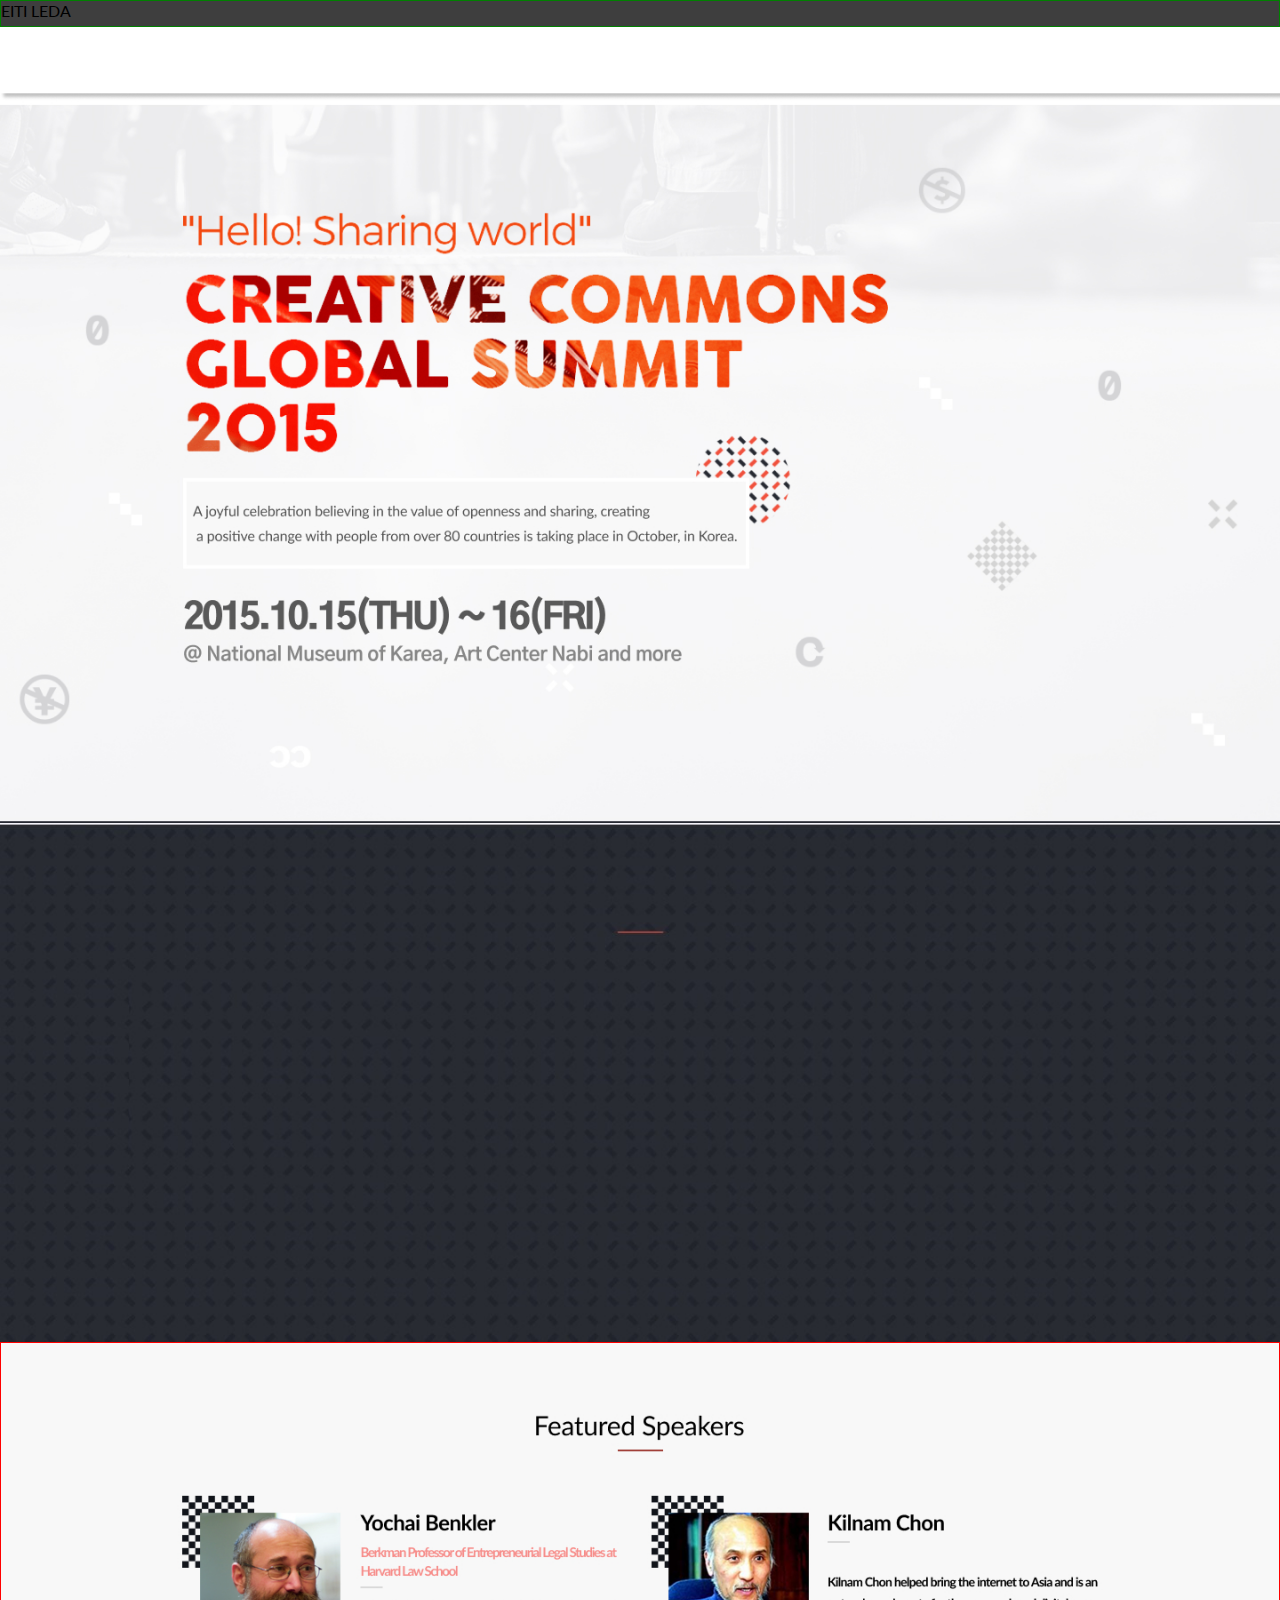
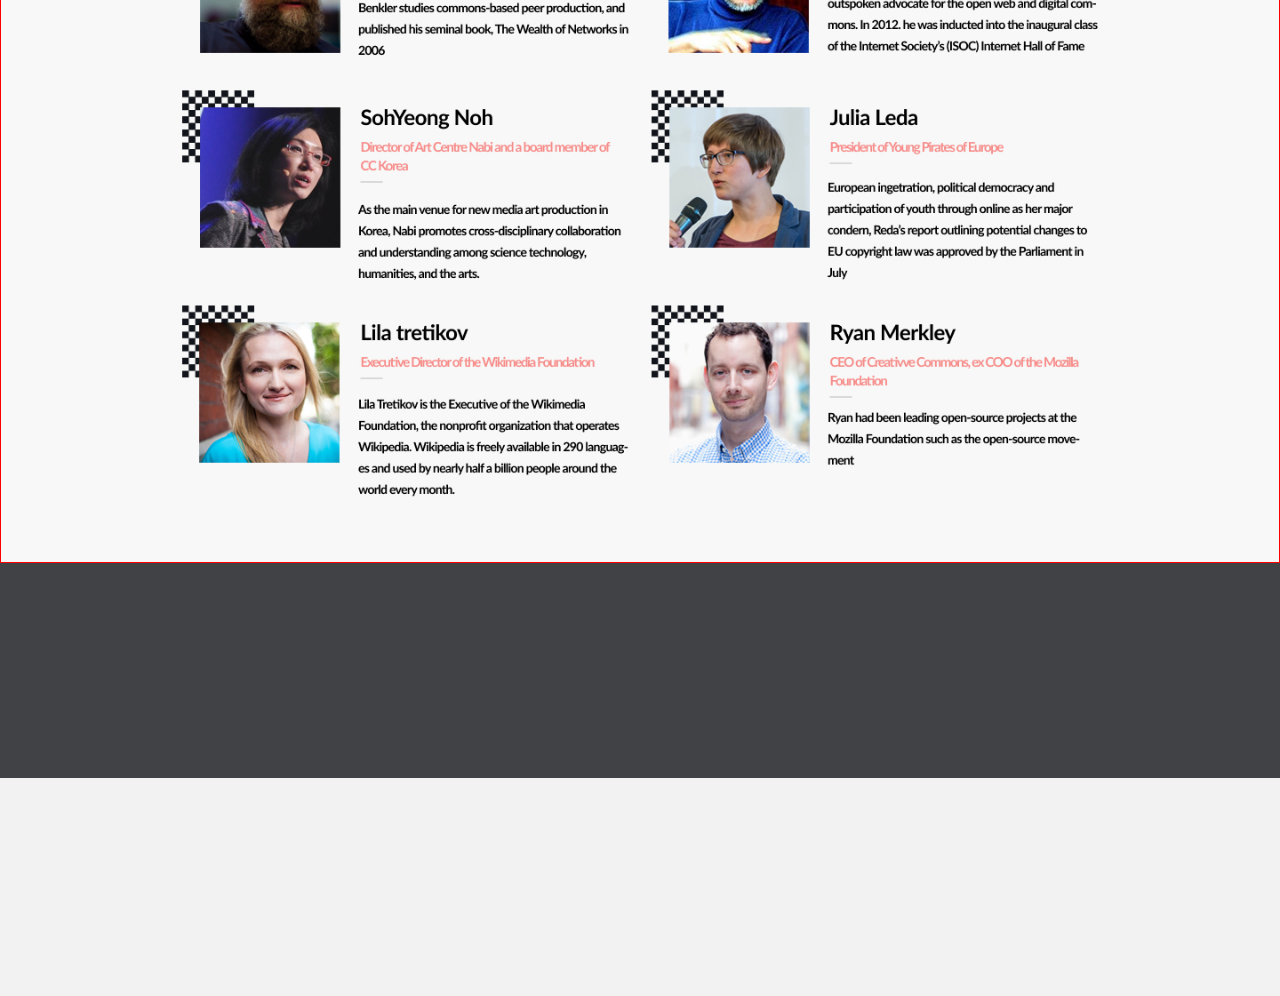
==== about.html @ ca637742 "Adding new sections on index page" ====
<!DOCTYPE html>
<html lang="en">
  <head>
    <meta name=”viewport” content=”width=device-width, initial-scale=1″ charset="UTF-8">
    <link rel="stylesheet" href="css/style.css">
    <link href='http://fonts.googleapis.com/css?family=Lato:400,700' rel='stylesheet'>
    <title>About Page</title>
  </head>
  <body onload="initialExec();">
    <script src="https://ajax.googleapis.com/ajax/libs/jquery/3.6.0/jquery.min.js"></script>
    <script src="js/index.js"></script>
    <div id="container">
      <div id="header">
        <div id="nav-banner">EITI LEDA</div>
        <div id="navigation"></div>
        <nav id="hamburg-menu"><button id="hamburg-menu-button" type="button" onclick="hamburgClick()"></button></nav>
      </div>

      <div id="hero"></div>
      <div id="program"></div>
      <div id="speakers-section"></div>
      <div id="partners"></div>
      <div id="footer"></div>
    <!-- end of container -->
    </div>
  </body>
</html>
---- css/style.css ----
* {
  box-sizing: border-box;
}

html {
  height: 100%;
}

body {
  margin: 0;
  width: 100%;
  aspect-ratio: 375 / 5410;
  overflow-x: hidden !important;
  height: 100%;
  min-height: 1em;
  font-family: Lato, sans-serif;
  font-style: normal;
}

ul {
  list-style-type: none;
}

#container {
  width: 100%;
  aspect-ratio: 375 / 1586;
  position: absolute;
  display: flex;
  flex-direction: column;
  align-items: center;
  font-size: 100%;
  margin: 0;
  box-sizing: border-box;
  overflow-x: hidden;
  background: #e5e5e5;
  background-image: url("../images/base-container-mobile.jpg");
  background-size: cover;
  background-position: center;
}

#header {
  position: absolute;
  width: 100%;
  aspect-ratio: 375 / 98;
  top: 0;
  left: 0;
  background: transparent;
  border: none;
  background-image: url("../images/background-mobile.png");
  background-size: cover;
  background-position: center;
}

#nav-banner {
  display: none;
}

#navigation {
  display: none;
}

#hamburg-menu {
  position: absolute;
  width: 10%;
  aspect-ratio: 1 / 1;
  top: 10%;
  left: 5%;
  background: transparent;
}

#hamburg-menu-button {
  position: absolute;
  width: 100%;
  aspect-ratio: 1 / 1;
  top: 0;
  left: 0;
  background: transparent;
  border: none;
  border: none;
  background-image: url("../images/hamburg-menu.jpg");
  background-size: cover;
  background-position: center;
  cursor: pointer;
}

#hero {
  position: absolute;
  width: 100%;
  aspect-ratio: 375 / 370;
  top: 6.2%;
  left: 0;
  background: transparent;
  border: none;
}

#hero-superior {
  width: 100%;
  aspect-ratio: 100 / 7;
  background: white;
}

#hero-superior-title {
  height: 100%;
  background: transparent;
  margin: 0;
  text-align: center;
  color: green;
  font-weight: 400;
  font-size: 5.4vw;
  line-height: 90%;
  align-self: baseline;
  padding-right: 40%;
}

#hero-inferior {
  width: 100%;
  aspect-ratio: 100 / 92;
  background: transparent;
  border: none;
  background-image: url("../images/hero-inferior-mobile.jpg");
  background-size: cover;
  background-position: center;
}

#hero-inferior-title {
  background: transparent;
  margin: 1vw 0vw 18vw 4vw;
  text-align: start;
  color: red;
  font-weight: bold;
  font-size: 8vw;
  line-height: 8vw;
}

#hero-inferior-paraf {
  background: transparent;
  padding: 0vw 7vw 4vw 7vw;
  margin: 0;
  text-align: start;
  color: #868686;
  font-weight: 700;
  font-size: 3.15vw;
  line-height: 5vw;
  border: none;
}

#hero-inferior-date {
  background: transparent;
  padding: 5vw 0vw 0vw 4vw;
  margin: 0;
  text-align: start;
  color: #868686;
  font-weight: 700;
  font-size: 7vw;
  line-height: 5vw;
  border: none;
}

#hero-inferior-mention {
  background: transparent;
  padding: 5vw 0vw 0vw 4vw;
  margin: 0;
  text-align: start;
  color: #868686;
  font-weight: 600;
  font-size: 3.65vw;
  line-height: 1vw;
  border: none;
  align-self: baseline;
}

#program {
  position: absolute;
  width: 100%;
  aspect-ratio: 375 / 652;
  top: 29.9%;
  left: 0;
  background: transparent;
  background-image: url("../images/base-program-mobile.jpg");
  background-size: cover;
  background-position: center;
}

#program-title {
  background: transparent;
  padding: 8vw 0vw 5vw 0vw;
  margin: 0;
  text-align: center;
  color: white;
  font-weight: 600;
  font-size: 4.7vw;
  line-height: 1vw;
  border: none;
}

#program-list {
  background: transparent;
  padding: 6vw 0vw 0vw 0vw;
  margin: 0;
  border: none;
  display: flex;
  flex-direction: column;
  justify-content: space-between;
  align-items: center;
}

#program-list > li{
  width: 95%;
  aspect-ratio: 355 /82;
  margin: 0.8vw;
  background: transparent;
  display: flex;
  flex-direction: row;
  justify-content: space-between;
  align-items: center;
  background: #3b3e45;
  mix-blend-mode: color-dodge;
}

#program-list > li > img {
  height: 50%;
  aspect-ratio: 59 /53;
}

#program-list > li > h5 {
  text-align: start;
  color: #ff4f38;
  margin: 0;
  font-weight: 600;
  font-size: 4vw;
  line-height: 6vw;
  border: none;
}

#program-list > li > p {
  width: 55%;
  text-align: start;
  color: white;
  margin: 0;
  font-weight: 600;
  font-size: 3vw;
  line-height: 4vw;
  border: none;
  margin-bottom: 1.9vw;
}

#program-end {
  display: none;
}

#program-button {
  background: #ff4f38;
  padding: 5vw 5vw 8vw 5vw;
  margin: 10vw 0vw 0vw 13vw;
  color: white;
  font-weight: 600;
  font-size: 4.5vw;
  line-height: 1vw;
  text-align: center;
  border: none;
}

#speakers-section {
  position: absolute;
  width: 100%;
  aspect-ratio: 375 / 460;
  top: 71%;
  left: 0;
  background: transparent;
  border: 1px solid red;
}

#partners {
  display: none;
}

#footer {
  display: none;
}

/* desktop version */
@media (min-width: 1000px) and (orientation: landscape) {
  /* For desktop: */
  #container {
    width: 100%;
    aspect-ratio: 1440 / 2921;
    position: absolute;
    display: flex;
    flex-direction: column;
    align-items: center;
    font-size: 100%;
    margin: 0;
    box-sizing: border-box;
    overflow-x: hidden;
    background: #e5e5e5;
    background-image: url("../images/base-container-desktop.jpg");
    background-size: cover;
    background-position: center;

  }

  #header {
    position: absolute;
    width: 100%;
    aspect-ratio: 1440 / 105;
    top: 0;
    left: 0;
    background: transparent;
  }

  #nav-banner {
    width: 100%;
    aspect-ratio: 1440 / 30;
    display: block;
    background: #3e3e3e;
    border: 1px solid green;
  }

  #nav-banner-list {
    height: 100%;
    aspect-ratio: 210 / 25;
    display: block;
    background: transparent;
    padding: 0;
    margin: 0;
    margin-left: 71%;
    display: flex;
    flex-direction: row;
    align-items: center;
    align-self: center;
    justify-content:space-between;
  }

  #nav-banner-list > li {
    color: white;
    font-weight: 300;
    font-size: 1.15vw;
    line-height: 112%;
  }

  #icon-face {
    height: 100%;
    aspect-ratio: 1 / 1;
    background-image: url("../images/face.png");
    background-size: cover;
    background-position: center;
  }

  #icon-twitter {
    height: 100%;
    aspect-ratio: 1 / 1;
    background-image: url("../images/twitter.svg");
    background-size: cover;
    background-position: center;
  }

  #nav-banner-facebook {
    width: 100%;
    aspect-ratio: 1440 / 30;
    display: block;
    background: transparent;
    border: 1px solid red;
  }

  #nav-banner-twitter {
    width: 100%;
    aspect-ratio: 1440 / 30;
    display: block;
    background: transparent;
    border: 1px solid red;
  }

  #nav-banner-language {
    width: 100%;
    aspect-ratio: 1440 / 30;
    display: block;
    background: transparent;
    border: 1px solid red;
  }
  #nav-banner-my-page {
    width: 100%;
    aspect-ratio: 1440 / 30;
    display: block;
    background: transparent;
    border: 1px solid red;
  }
  #nav-banner-logout {
    width: 100%;
    aspect-ratio: 1440 / 30;
    display: block;
    background: transparent;
    border: 1px solid red;
  }

  #navigation {
    width: 100%;
    aspect-ratio: 1440 / 75;
    display: block;
    background: white;
    border: none;
    display: flex;
    flex-direction: row;
    align-items: center;
  }

  #navigation-logo {
    height: 100%;
    aspect-ratio: 300 /162;
    display: block;
    background: transparent;
    border: none;
    background-image: url("../images/logo.png");
    background-size: cover;
    background-position: center;
    margin-left: 14%;
  }

  #navigation-list {
    height: 100%;
    aspect-ratio: 160 / 25;
    display: block;
    background: transparent;
    padding: 0;
    margin: 0;
    margin-left: 15.8%;
    display: flex;
    flex-direction: row;
    align-items: center;
    align-self: center;
    justify-content:space-between;
  }

  #navigation-list > li > a {
    color: #868686;
    font-weight: 700;
    font-size: 1vw;
    line-height: 112%;
    cursor: pointer;
    text-decoration: none;
  }

  #navigation-cccampaing {
    position: absolute;
    height: 48%;
    aspect-ratio: 2.41 / 1;
    top: 40%;
    left: 78%;
    border: 0.3vw solid green;
    text-align: center;
    color: green;
    font-weight: 700;
    font-size: 1vw;
    line-height: 270%;
  }

  #hamburg-menu {
    display: none;
  }

  #hamburg-menu-button {
    display: none;
  }

  #hero {
    position: absolute;
    width: 100%;
    aspect-ratio: 1440 / 806;
    top: 4%;
    left: 0;
    background: transparent;
  }

  #hero-superior {
    width: 100%;
    aspect-ratio: 100 / 12;
    background: transparent;
    border: none;
    background-image: url("../images/background-desktop.png");
    background-size: cover;
    background-position: center;
  }

  #hero-superior-title {
    height: 100%;
    background: transparent;
    margin: 0;
    text-align: center;
    color: black;
    font-weight: 400;
    font-size: 3.35vw;
    line-height: 270%;
    border: none;
    align-self: baseline;
    padding-top: 4.9%;
    padding-right: 39.7%;
  }

  #hero-inferior {
    width: 100%;
    aspect-ratio: 100 / 44;
    background: transparent;
    border: none;
    background-image: url("../images/hero-inferior-desktop.jpg");
    background-size: cover;
    background-position: center;
  }

  #hero-inferior-title {
    background: transparent;
    padding: 1vw 18vw 1vw 14vw;
    margin: 0;
    text-align: start;
    color: red;
    font-weight: lighter;
    font-size: 5vw;
    line-height: 5vw;
  }

  #hero-inferior-paraf {
    background: transparent;
    padding: 6.7vw 44vw 0vw 15vw;
    margin: 0;
    text-align: start;
    color: #868686;
    font-weight: 400;
    font-size: 1.1vw;
    line-height: 1.9vw;
    border: none;
  }

  #hero-inferior-date {
    background: transparent;
    padding: 2.6vw 44vw 0vw 14vw;
    margin: 0;
    text-align: start;
    color: #868686;
    font-weight: 700;
    font-size: 2.9vw;
    line-height: 5vw;
    border: none;
  }

  #hero-inferior-mention {
    background: transparent;
    padding: 0vw 44vw 0vw 14vw;
    margin: 0;
    text-align: start;
    color: #868686;
    font-weight: 600;
    font-size: 1.6vw;
    line-height: 1vw;
    border: none;
  }

  #program {
    position: absolute;
    width: 100%;
    aspect-ratio: 1440 / 584;
    top: 31.7%;
    left: 0;
    background: transparent;
    background-image: url("../images/base-program-desktop.jpg");
    background-size: cover;
    background-position: center;
  }

  #program-title {
    background: transparent;
    padding: 6vw 0vw 1vw 0vw;
    margin: 0;
    text-align: center;
    color: white;
    font-weight: 600;
    font-size: 2.1vw;
    line-height: 1vw;
    border: none;
  }

  #program-list {
    background: transparent;
    padding: 5vw 0vw 0vw 0vw;
    margin: 0;
    border: none;
    display: flex;
    flex-direction: row;
    justify-content: center;
    align-items: center;
  }

  #program-list > li{
    width: 13.8%;
    aspect-ratio: 200 /231;
    margin: 0.15vw;
    background: transparent;
    display: flex;
    flex-direction: column;
    justify-content: space-between;
    align-items: center;
    background: #3b3e45;
    mix-blend-mode: color-dodge;
  }

  #program-list > li > img {
    width: 35%;
    aspect-ratio: 59 /53;
    height: inherit;
  }

  #program-list > li > h5 {
    text-align: center;
    color: #ff4f38;
    margin: 0;
    font-weight: 600;
    font-size: 1.6vw;
    line-height: 1vw;
    border: none;
  }

  #program-list > li > p {
    width: 95%;
    text-align: center;
    color: white;
    margin: 0;
    font-weight: 300;
    font-size: 1vw;
    line-height: 1.9vw;
    border: none;
    margin-bottom: 1.9vw;
  }

  #program-end {
    background: transparent;
    padding: 5vw 0vw 1vw 0vw;
    margin: 0;
    text-align: center;
    color: white;
    font-weight: 600;
    font-size: 1.35vw;
    line-height: 1vw;
    border: none;
    display: block;
  }

  #program-button {
    display: none;
  }

  #speakers-section {
    position: absolute;
    width: 100%;
    aspect-ratio: 1440 / 923;
    top: 51.7%;
    left: 0;
    display: block;
    background: transparent;
    border: 1px solid red;
  }

  #partners {
    position: absolute;
    width: 100%;
    aspect-ratio: 1440 / 242;
    top: 83.3%;
    left: 0;
    display: block;
    background: #414246;
  }

  #partners-title {
    background: transparent;
    padding: 3vw 0vw 1vw 0vw;
    margin: 0;
    text-align: center;
    color: #868686;
    font-weight: 400;
    font-size: 2.1vw;
    line-height: 1vw;
    border: none;
  }

  #partners-list {
    background: transparent;
    padding: 3vw 0vw 0vw 0vw;
    margin: 0;
    border: none;
    display: flex;
    flex-direction: row;
    justify-content: center;
    align-items: center;
  }

  #partners-list > li{
    width: 15%;
    margin: 1vw;
    background: transparent;
    display: flex;
    flex-direction: column;
    justify-content: space-between;
    align-items: center;
  }

  #partners-list > li > img {
    width: 100%;
    height: inherit;
  }

  #footer {
    position: absolute;
    width: 100%;
    aspect-ratio: 1440 / 245;
    top: 91.6%;
    left: 0;
    display: flex;
    flex-direction: row;
    justify-content: left;
    background: #f2f2f2;
  }

  #footer > img {
    padding: 7vw 0vw 7vw 0vw;
    margin: 0vw 3vw 0vw 15vw;
    width: 18vw;
    aspect-ratio: 500 / 86;
    height: inherit;
  }

  #footer-section {
    width: 50vw;
    padding: 10vw 0vw 7vw 0vw;
    margin: 0vw 0vw 0vw 0vw;
    background: transparent;
    display: flex;
    flex-direction: column;
    justify-content: center;
    align-items: center;
  }

  #footer-section > h6 {
    width: 95%;
    text-align: start;
    color: black;
    margin: 0;
    font-weight: 700;
    font-size: 1vw;
    line-height: 1.9vw;
    border: none;
    margin-bottom: 1.9vw;
  }

}
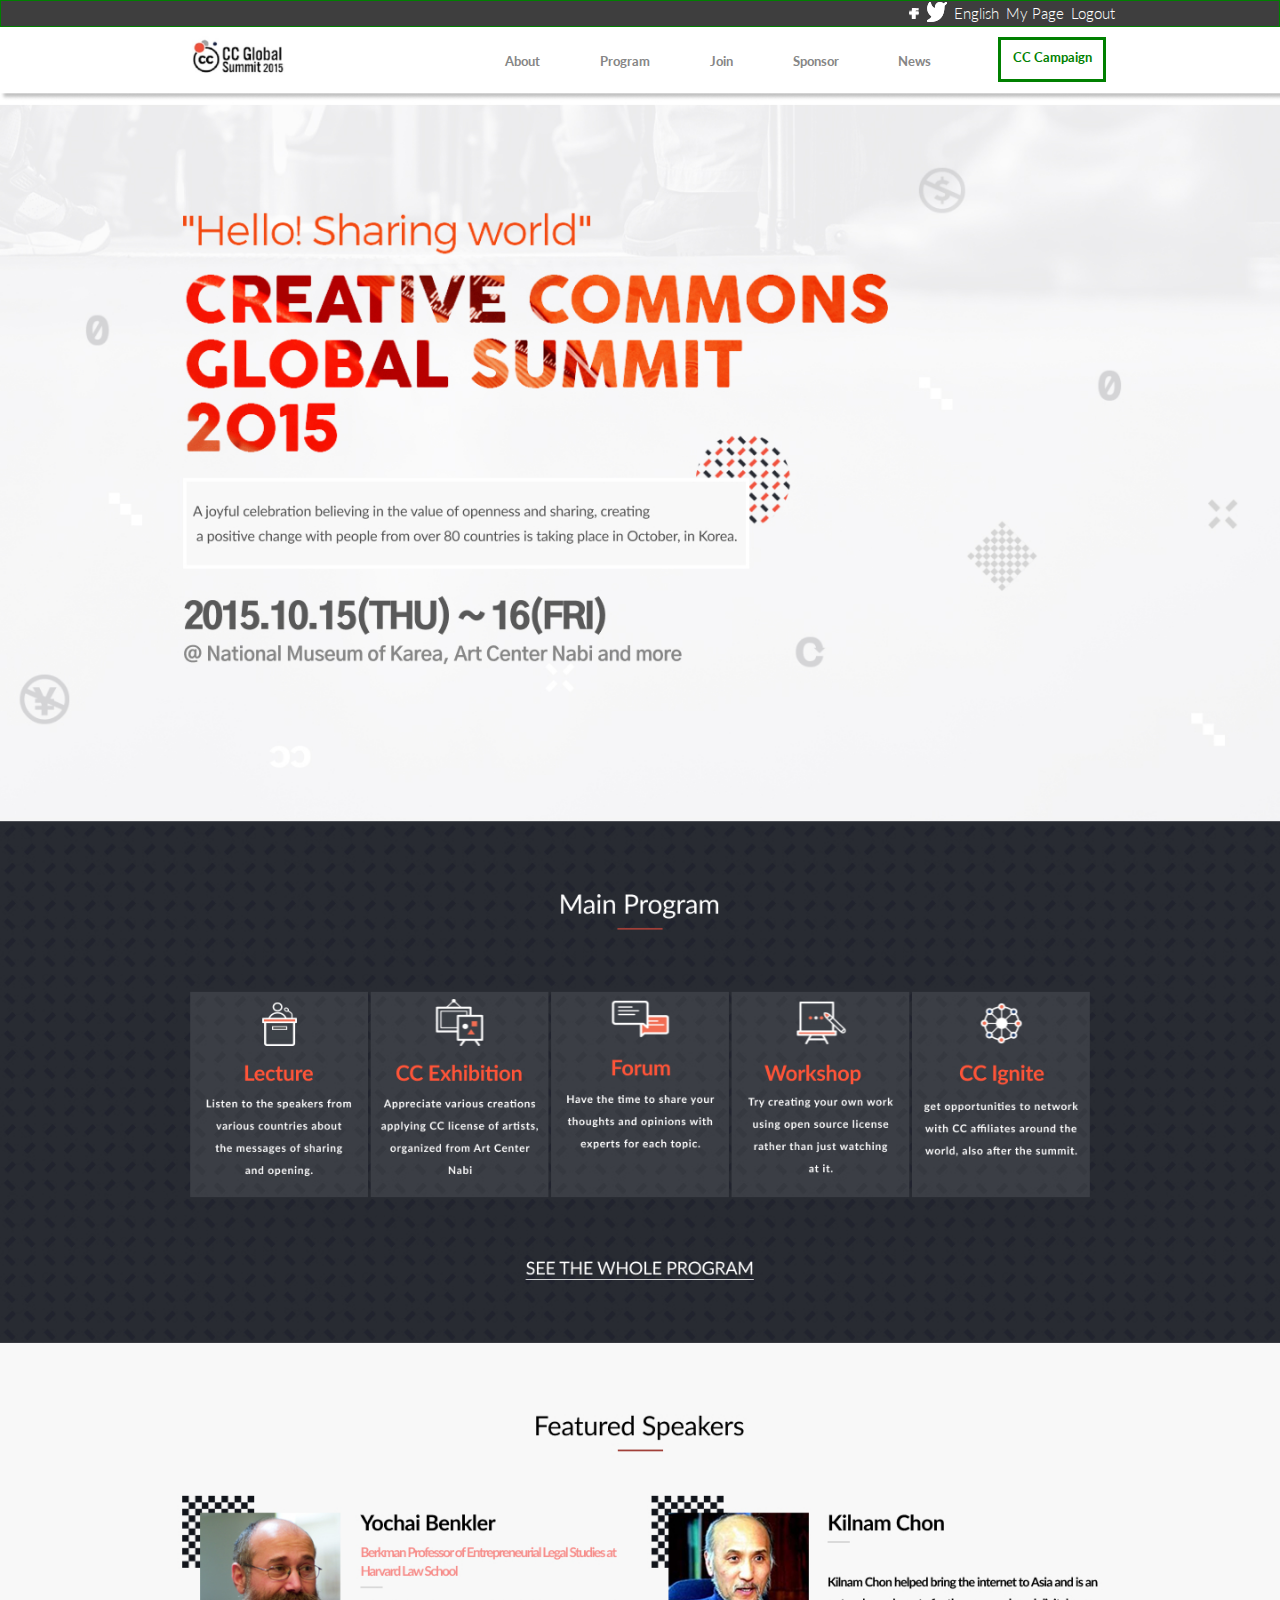
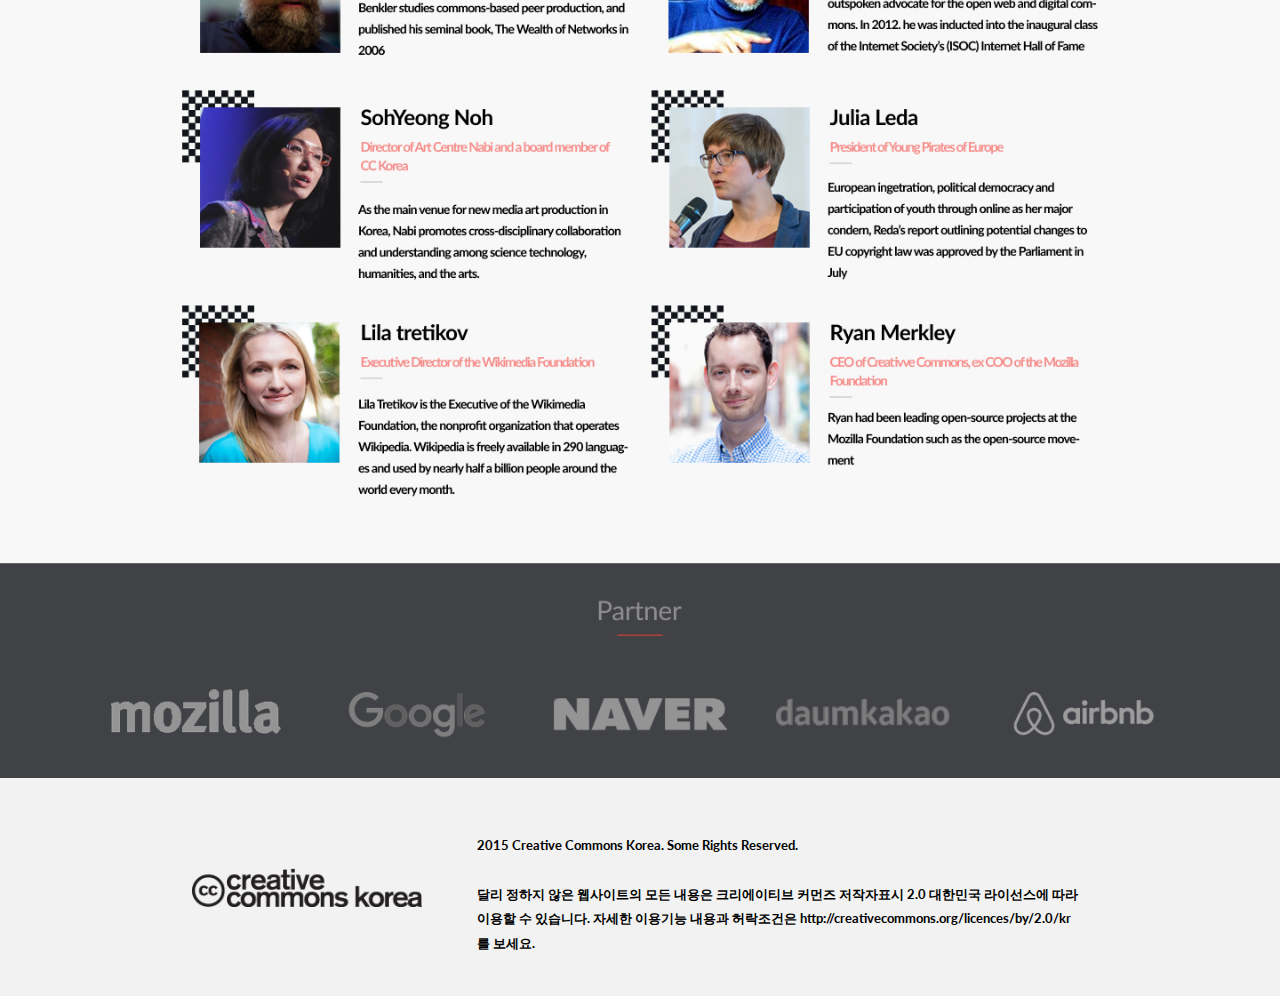
==== commit 4b9c7d6d: "Modification on files html css and js. added more images." ====
--- a/about.html
+++ b/about.html
@@ -8,19 +8,42 @@
   </head>
   <body onload="initialExec();">
     <script src="https://ajax.googleapis.com/ajax/libs/jquery/3.6.0/jquery.min.js"></script>
-    <script src="js/index.js"></script>
+    <script src="js/about.js"></script>
     <div id="container">
       <div id="header">
-        <div id="nav-banner">EITI LEDA</div>
-        <div id="navigation"></div>
+        <div id="nav-banner">
+          <ul id="nav-banner-list">
+            <li id="nav-banner-list-item"><img id="icon-face" src="images/face.png"></li>
+            <li id="nav-banner-list-item"><img id="icon-twitter" src="images/twitter.svg"></li>
+            <li id="nav-banner-list-item">English</li>
+            <li id="nav-banner-list-item">My Page</li>
+            <li id="nav-banner-list-item">Logout</li>
+          </ul>
+        </div>
+        <div id="navigation">
+          <a id="navigation-logo" href="index.html"></a>
+          <ul id="navigation-list">
+            <li id="nav-navigation-list-item"><a href="about.html">About</a></li>
+            <li id="nav-navigation-list-item"><a href="index.html">Program</a></li>
+            <li id="nav-navigation-list-item"><a href="index.html">Join</a></li>
+            <li id="nav-navigation-list-item"><a href="index.html">Sponsor</a></li>
+            <li id="nav-navigation-list-item"><a href="index.html">News</a></li>
+          </ul>
+          <div id="navigation-cccampaing">CC Campaign</div>
+        </div>
         <nav id="hamburg-menu"><button id="hamburg-menu-button" type="button" onclick="hamburgClick()"></button></nav>
       </div>
 
-      <div id="hero"></div>
-      <div id="program"></div>
-      <div id="speakers-section"></div>
-      <div id="partners"></div>
-      <div id="footer"></div>
+
+
+      <div id="footer">
+        <img src="images/cck-logo1 1.png">
+        <div id="footer-section">
+          <h6>2015 Creative Commons Korea. Some Rights Reserved.</h6>
+          <h6>달리 정하지 않은 웹사이트의 모든 내용은 크리에이티브 커먼즈 저작자표시 2.0 대한민국 라이선스에 따라 이용할 수 있습니다. 자세한 이용기능 내용과 허락조건은 http://creativecommons.org/licences/by/2.0/kr 를 보세요.</h6>
+        </div>
+      </div>
+
     <!-- end of container -->
     </div>
   </body>
--- a/css/style.css
+++ b/css/style.css
@@ -33,9 +33,6 @@
   box-sizing: border-box;
   overflow-x: hidden;
   background: #e5e5e5;
-  background-image: url("../images/base-container-mobile.jpg");
-  background-size: cover;
-  background-position: center;
 }
 
 #header {
@@ -266,8 +263,112 @@
   aspect-ratio: 375 / 460;
   top: 71%;
   left: 0;
-  background: transparent;
-  border: 1px solid red;
+  background: #f8f8f8;
+  display: flex;
+  flex-direction: column;
+}
+
+#speakers-title {
+  background: transparent;
+  padding: 9vw 0vw 13vw 1vw;
+  margin: 0;
+  text-align: center;
+  color: black;
+  font-weight: 400;
+  font-size: 4.7vw;
+  line-height: 1vw;
+  border: none;
+}
+
+#speakers-list {
+  background: transparent;
+  padding: 0vw 0vw 0vw 0vw;
+  width: 100%;
+  aspect-ratio: 1.3 / 1;
+  margin: 0;
+  border: none;
+  display: grid;
+  grid-template-columns: auto;
+  justify-content: flex-start;
+  align-items: center;
+  gap: 11vw;
+  overflow-y: hidden;
+}
+
+#speakers-list > li{
+  width: 100%;
+  padding: 0vw 0vw 0vw 3vw;
+  margin: 0vw;
+  background: transparent;
+  display: flex;
+  flex-direction: row;
+  justify-content: space-between;
+  align-items: center;
+}
+
+#speakers-list > li > img {
+  width: 28vw;
+  padding: 0vw 0vw 0vw 0vw;
+  height: inherit;
+}
+
+#speakers-group {
+  width: 100%;
+  padding: 0vw 1vw 0vw 4vw;
+  margin: 0vw;
+  background: transparent;
+  display: flex;
+  flex-direction: column;
+  justify-content: space-between;
+  align-items: flex-start;
+  gap: 2vw;
+}
+
+#speakers-group > h4 {
+  width: 100%;
+  padding: 0vw 0vw 0vw 0vw;
+  text-align: start;
+  color: black;
+  margin: 0;
+  font-weight: 700;
+  font-size: 4.2vw;
+  line-height: 3vw;
+  border: none;
+}
+
+#speakers-group > h5 {
+  width: 100%;
+  padding: 0vw 0vw 0vw 0vw;
+  text-align: start;
+  color: #f78c89;
+  margin: 0;
+  font-weight: 700;
+  font-style: italic;
+  font-size: 3vw;
+  line-height: 3vw;
+  border: none;
+}
+
+#speakers-group > h6 {
+  width: 100%;
+  padding: 0vw 0vw 0vw 0vw;
+  text-align: start;
+  color: black;
+  margin: 0;
+  font-weight: 700;
+  font-size: 2.5vw;
+  line-height: 5vw;
+  border: none;
+}
+
+#speakers-button {
+  width: 95vw;
+  padding: 5vw 5vw 5vw 5vw;
+  margin: 10vw 0vw 10vw 3vw;
+  border: none;
+  background-image: url("../images/more.png");
+  background-size: cover;
+  background-position: center;
 }
 
 #partners {
@@ -276,6 +377,53 @@
 
 #footer {
   display: none;
+}
+
+/* mobile menu */
+.mobile-menu {
+  width: 100%;
+  aspect-ratio: 375 / 812;
+  background: burlywood;
+  top: 0;
+  left: 0;
+  mix-blend-mode: multiply;
+  position: fixed;
+}
+
+.mobile-menu-navbar {
+  position: absolute;
+  aspect-ratio: 351 / 184;
+  width: 93.6%;
+  top: 10%;
+  left: 3.2%;
+  display: flex;
+  flex-direction: column;
+  align-items: center;
+  justify-content: space-between;
+}
+
+.mobile-menu-button-close {
+  position: absolute;
+  width: 6.4%;
+  aspect-ratio: 1 / 1;
+  top: 1%;
+  left: 84.9%;
+  border: none;
+  background: url("../images/Icon - Cancel.svg");
+  background-size: cover;
+  background-position: center;
+}
+
+.mobile-menu-buttons {
+  aspect-ratio: 251 / 24;
+  width: 90%;
+  color: red;
+  font-weight: lighter;
+  font-size: 6vw;
+  line-height: 5vw;
+  text-align: left;
+  border: none;
+  background: transparent;
 }
 
 /* desktop version */
@@ -292,6 +440,7 @@
     margin: 0;
     box-sizing: border-box;
     overflow-x: hidden;
+    overflow-y: hidden;
     background: #e5e5e5;
     background-image: url("../images/base-container-desktop.jpg");
     background-size: cover;
@@ -437,6 +586,10 @@
     line-height: 112%;
     cursor: pointer;
     text-decoration: none;
+  }
+
+  #navigation-list > li > a:hover {
+    color: #f07f7e;
   }
 
   #navigation-cccampaing {
@@ -600,6 +753,14 @@
     mix-blend-mode: color-dodge;
   }
 
+  #program-list > li:hover {
+    background: gray;
+    mix-blend-mode: color-dodge;
+    cursor: pointer;
+    transform: scale(1.05);
+    border-radius: 1vw;
+  }
+
   #program-list > li > img {
     width: 35%;
     aspect-ratio: 59 /53;
@@ -629,6 +790,7 @@
   }
 
   #program-end {
+    width: 100%;
     background: transparent;
     padding: 5vw 0vw 1vw 0vw;
     margin: 0;
@@ -641,6 +803,10 @@
     display: block;
   }
 
+  #program-end:hover {
+    cursor: pointer;
+  }
+
   #program-button {
     display: none;
   }
@@ -652,8 +818,105 @@
     top: 51.7%;
     left: 0;
     display: block;
-    background: transparent;
-    border: 1px solid red;
+    background: #f8f8f8;
+    border: none;
+  }
+
+  #speakers-title {
+    background: transparent;
+    padding: 6vw 0vw 4vw 0vw;
+    margin: 0;
+    text-align: center;
+    color: black;
+    font-weight: 400;
+    font-size: 2vw;
+    line-height: 1vw;
+    border: none;
+  }
+
+  #speakers-list {
+    width: 74vw;
+    aspect-ratio:  inherit;
+    background: transparent;
+    aspect-ratio: inherit;
+    padding: 0vw 0vw 0vw 30vw;
+    margin: 0;
+    border: none;
+    display: grid;
+    grid-template-columns: auto auto;
+    justify-content: center;
+    align-items: flex-start;
+    gap: inherit;
+    overflow-y: inherit;
+  }
+
+  #speakers-list > li{
+    width: 36vw;
+    aspect-ratio: 3 / 1;
+    padding: 0vw 0vw 0vw 0vw;
+    margin: 1vw;
+    background: #f8f8f8;
+    display: flex;
+    flex-direction: row;
+    justify-content: space-between;
+    align-items: center;
+  }
+
+  #speakers-list > li > img {
+    width: 12vw;
+    height: inherit;
+  }
+
+  #speakers-group {
+    width: 21vw;
+    padding: 0vw 0vw 0vw 0vw;
+    margin: 0vw;
+    background: transparent;
+    display: flex;
+    flex-direction: column;
+    justify-content: space-between;
+    align-items: center;
+    gap: inherit;
+  }
+
+  #speakers-group > h4 {
+    width: 100%;
+    padding: 0vw 0vw 0vw 0vw;
+    text-align: start;
+    color: black;
+    margin: 0;
+    font-weight: 700;
+    font-size: 1.7vw;
+    line-height: 3vw;
+    border: none;
+  }
+
+  #speakers-group > h5 {
+    width: 100%;
+    padding: 0vw 0vw 0vw 0vw;
+    text-align: start;
+    color: #f78c89;
+    margin: 0;
+    font-weight: 700;
+    font-size: 1vw;
+    line-height: 1.9vw;
+    border: none;
+  }
+
+  #speakers-group > h6 {
+    width: 100%;
+    padding: 0vw 0vw 0vw 0vw;
+    text-align: start;
+    color: black;
+    margin: 0;
+    font-weight: 700;
+    font-size: 1vw;
+    line-height: 1.5vw;
+    border: none;
+  }
+
+  #speakers-button {
+    display: none;
   }
 
   #partners {
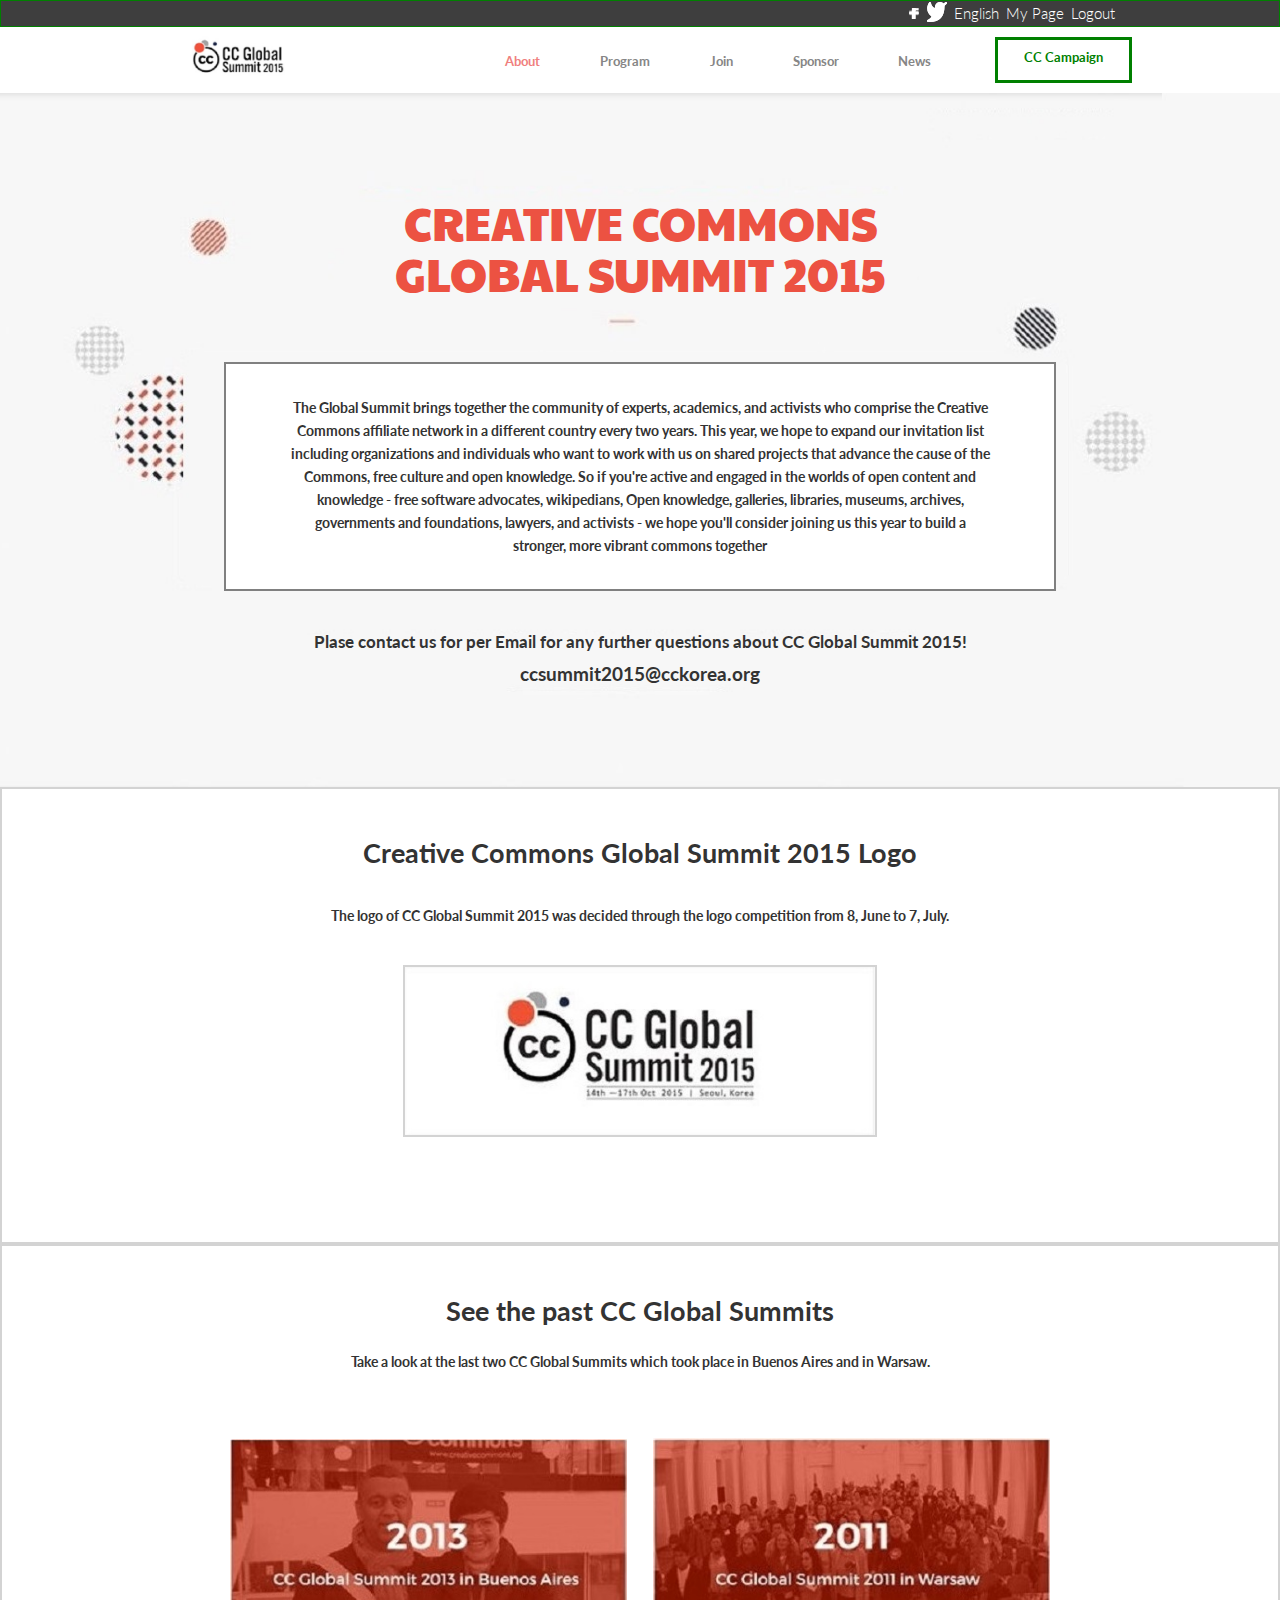
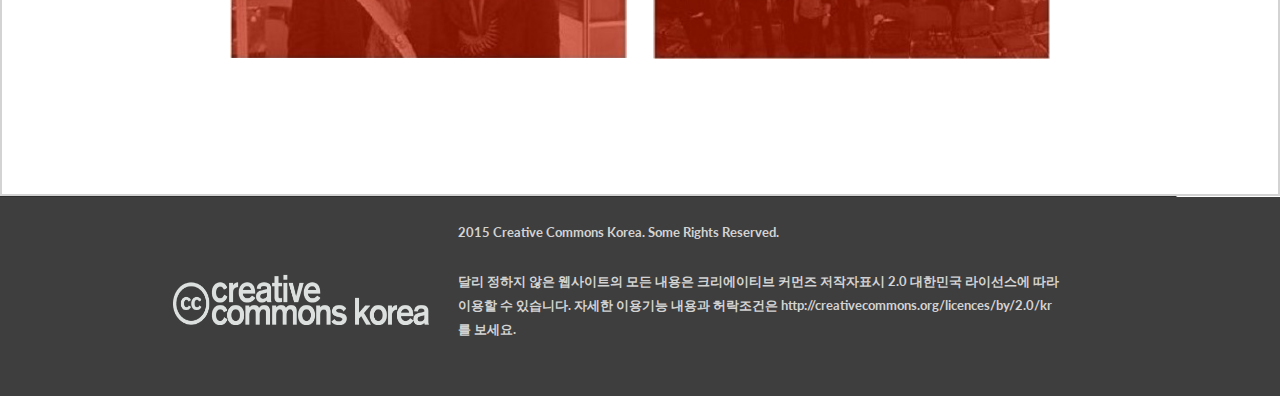
==== commit a5573372: "Added new page about on mobile version. fix linter bugs" ====
--- a/about.html
+++ b/about.html
@@ -2,14 +2,17 @@
 <html lang="en">
   <head>
     <meta name=”viewport” content=”width=device-width, initial-scale=1″ charset="UTF-8">
-    <link rel="stylesheet" href="css/style.css">
-    <link href='http://fonts.googleapis.com/css?family=Lato:400,700' rel='stylesheet'>
+    <link rel="stylesheet" href="css/style2.css">
+    <link href='http://fonts.googleapis.com/css?family=Lato:300,400,500,600,700' rel='stylesheet'>
+    <link href='https://fonts.googleapis.com/css?family=Paytone One' rel='stylesheet'>
     <title>About Page</title>
   </head>
   <body onload="initialExec();">
     <script src="https://ajax.googleapis.com/ajax/libs/jquery/3.6.0/jquery.min.js"></script>
     <script src="js/about.js"></script>
     <div id="container">
+
+      <!-- header -->
       <div id="header">
         <div id="nav-banner">
           <ul id="nav-banner-list">
@@ -34,8 +37,45 @@
         <nav id="hamburg-menu"><button id="hamburg-menu-button" type="button" onclick="hamburgClick()"></button></nav>
       </div>
 
+      <!-- about -->
+      <div id="about">
+        <h2>"Hello! Sharing world"</h2>
+        <h1>CREATIVE COMMONS<br>GLOBAL SUMMIT 2015</h1>
+        <p></p>
+        <h5>Plase contact us for per Email for any further questions about CC Global Summit 2015!</h5>
+        <h6>ccsummit2015@cckorea.org</h6>
+      </div>
 
+      <!-- logo about -->
+      <div id="logo-description">
+        <h2>Creative Commons Global Summit 2015 Logo</h2>
+        <p></p>
+        <img src="images/logo-details.jpg">
+      </div>
 
+      <!-- see the past -->
+      <div id="see-past">
+        <h2>See the past CC Global Summits</h2>
+        <p>Take a look at the last two CC Global Summits which took place in Buenos Aires and in Warsaw.</p>
+        <div id="see-past-section">
+          <img src="images/past1.jpg">
+          <img src="images/past2.jpg">
+        </div>
+      </div>
+
+      <!-- partners -->
+      <div id="partners">
+        <h5 id="partners-title">Partner</h5>
+        <ul id="partners-list">
+          <li><img src="images/mozilla 1.png"></li>
+          <li><img src="images/googlekorea 1.png"></li>
+          <li><img src="images/naver 1.png"></li>
+          <li><img src="images/daumkakaologo 1.png"></li>
+          <li><img src="images/airbnb 1.png"></li>
+        </ul>
+      </div>
+
+      <!-- footer -->
       <div id="footer">
         <img src="images/cck-logo1 1.png">
         <div id="footer-section">
--- a/css/style2.css
+++ b/css/style2.css
@@ -0,0 +1,751 @@
+* {
+  box-sizing: border-box;
+}
+
+html {
+  height: 100%;
+}
+
+body {
+  margin: 0;
+  width: 100%;
+  aspect-ratio: 375 / 5410;
+  overflow-x: hidden !important;
+  height: 100%;
+  min-height: 1em;
+  font-family: Lato, sans-serif;
+  font-style: normal;
+}
+
+ul {
+  list-style-type: none;
+}
+
+#container {
+  width: 100%;
+  aspect-ratio: 375 / 1586;
+  position: absolute;
+  display: flex;
+  flex-direction: column;
+  align-items: center;
+  font-size: 100%;
+  margin: 0;
+  box-sizing: border-box;
+  overflow-x: hidden;
+  background: #e5e5e5;
+  background-image: url("../images/base-about-mobile2.jpg");
+  background-size: cover;
+  background-position: center;
+}
+
+#header {
+  width: 100%;
+  aspect-ratio: 375 / 70;
+  background: transparent;
+  border: none;
+}
+
+#nav-banner {
+  display: none;
+}
+
+#navigation {
+  display: none;
+}
+
+#hamburg-menu {
+  position: absolute;
+  width: 10%;
+  aspect-ratio: 1 / 1;
+  top: 1%;
+  left: 5%;
+  background: transparent;
+}
+
+#hamburg-menu-button {
+  position: absolute;
+  width: 100%;
+  aspect-ratio: 1 / 1;
+  top: 0;
+  left: 0;
+  background: transparent;
+  border: none;
+  background-image: url("../images/hamburg-menu.jpg");
+  background-size: cover;
+  background-position: center;
+  cursor: pointer;
+}
+
+#about {
+  width: 100%;
+  aspect-ratio: 375 / 400;
+  display: flex;
+  flex-direction: column;
+  justify-content: flex-start;
+  align-items: center;
+}
+
+#about > h1 {
+  width: 100%;
+  margin: 0 0 0 0;
+  text-align: center;
+  font-weight: 700;
+  font-size: 8vw;
+  line-height: 8vw;
+  color: #ec5242;
+  font-family: Paytone One, sans-serif;
+}
+
+#about > h2 {
+  width: 100%;
+  margin: 4vw 0 5vw 0;
+  text-align: center;
+  font-weight: 700;
+  font-size: 5.2vw;
+  line-height: 4vw;
+  color: #ec5242;
+}
+
+#about > p {
+  width: 90%;
+  padding: 4vw 2vw 4vw 2vw;
+  margin: 11vw 0 0 0;
+  text-align: center;
+  font-weight: 700;
+  font-size: 3vw;
+  line-height: 6vw;
+  color: #333;
+  border: 0.2vw solid gray;
+  background: white;
+}
+
+#about > p::after {
+  content: 'The Global Summit brings together the community of experts, academics, and activists who comprise the Creative Commons affiliate network in a different country every two years.This year, we hope to expand our invitation list including organizations and individuals.';
+}
+
+#about > h5 {
+  width: 100%;
+  padding: 0 12vw 0 12vw;
+  margin: 5vw 0 0 0;
+  text-align: center;
+  font-weight: 700;
+  font-size: 3vw;
+  line-height: 5vw;
+  color: #333;
+}
+
+#about > h6 {
+  width: 100%;
+  margin: 0 0 2vw 0;
+  text-align: center;
+  font-weight: 700;
+  font-size: 3vw;
+  line-height: 6vw;
+  color: #333;
+}
+
+#logo-description {
+  width: 100%;
+  aspect-ratio: 375 / 318;
+  display: flex;
+  flex-direction: column;
+  justify-content: flex-start;
+  align-items: center;
+  border: 0.2vw solid lightgray;
+  background: white;
+}
+
+#logo-description > h2 {
+  width: 58%;
+  margin: 7vw 0 0 0;
+  text-align: center;
+  font-weight: 700;
+  font-size: 5vw;
+  line-height: 6vw;
+  color: #333;
+}
+
+#logo-description > p {
+  width: 68%;
+  margin: 7vw 0 0 0;
+  text-align: center;
+  font-weight: 700;
+  font-size: 2.94vw;
+  line-height: 3.5vw;
+  color: #333;
+}
+
+#logo-description > p::after {
+  content: 'The logo of CC Global Summit 2015 was decided through the logo competition from 8, June to 7, July.';
+}
+
+#logo-description > img {
+  width: 88vw;
+  margin: 10vw 0 0 0;
+}
+
+#see-past {
+  width: 100%;
+  aspect-ratio: 375 / 520;
+  background: white;
+  display: flex;
+  flex-direction: column;
+  justify-content: flex-start;
+  align-items: center;
+  border: 0.2vw solid lightgray;
+}
+
+#see-past > h2 {
+  width: 100%;
+  margin: 8vw 0 0 0;
+  text-align: center;
+  font-weight: 700;
+  font-size: 4.7vw;
+  line-height: 4vw;
+  color: #333;
+}
+
+#see-past > p {
+  width: 85%;
+  margin: 7vw 0 0 0;
+  text-align: center;
+  font-weight: 700;
+  font-size: 3vw;
+  line-height: 4vw;
+  color: #333;
+}
+
+#see-past > div {
+  width: 100%;
+  margin: 8vw 0 0 0;
+  display: flex;
+  flex-direction: column;
+  justify-content: center;
+  align-items: center;
+  gap: 2vw;
+}
+
+#partners {
+  width: 100%;
+  aspect-ratio: 375 / 175;
+  display: block;
+  background: #414246;
+}
+
+#partners-title {
+  background: transparent;
+  padding: 7vw 0 0 0;
+  margin: 0;
+  text-align: center;
+  color: gainsboro;
+  font-weight: 400;
+  font-size: 5vw;
+  line-height: 4vw;
+  border: none;
+}
+
+#partners-list {
+  background: transparent;
+  padding: 8vw 0 9vw 0;
+  margin: 0;
+  border: none;
+  display: flex;
+  flex-wrap: wrap;
+  justify-content: center;
+  align-items: center;
+}
+
+#footer {
+  width: 100%;
+  aspect-ratio: 375 / 90;
+  display: flex;
+  flex-direction: row;
+  justify-content: start;
+  background: white;
+}
+
+#footer > img {
+  padding: 8vw 0 9vw 0;
+  margin: 0 0 0 11vw;
+  width: 34vw;
+  aspect-ratio: 500 / 86;
+  height: inherit;
+}
+
+#partners-list > li > img {
+  width: 100%;
+  height: inherit;
+}
+
+#partners-list > li {
+  width: 25%;
+  margin: 1vw;
+  background: transparent;
+  display: flex;
+  flex-direction: column;
+  justify-content: space-between;
+  align-items: center;
+}
+
+#see-past > div > img {
+  width: 82vw;
+  margin: 0 0 0 0;
+}
+
+#footer-section {
+  width: 40vw;
+  padding: 0 0 0 0;
+  margin: 0 0 0 8vw;
+  background: transparent;
+  display: flex;
+  flex-direction: column;
+  justify-content: center;
+  align-items: center;
+}
+
+#footer-section > h6 {
+  width: 95%;
+  text-align: start;
+  color: #3e3e3e;
+  margin: 0;
+  font-weight: 700;
+  font-size: 2.5vw;
+  line-height: 4vw;
+  border: none;
+  margin-bottom: 1.9vw;
+}
+
+#footer-section > h6:nth-child(2) {
+  display: none;
+}
+
+/* mobile menu */
+.mobile-menu {
+  width: 100%;
+  aspect-ratio: 375 / 812;
+  background: burlywood;
+  top: 0;
+  left: 0;
+  mix-blend-mode: multiply;
+  position: fixed;
+}
+
+.mobile-menu-navbar {
+  position: absolute;
+  aspect-ratio: 351 / 184;
+  width: 93.6%;
+  top: 10%;
+  left: 3.2%;
+  display: flex;
+  flex-direction: column;
+  align-items: center;
+  justify-content: space-between;
+}
+
+.mobile-menu-button-close {
+  position: absolute;
+  width: 6.4%;
+  aspect-ratio: 1 / 1;
+  top: 1%;
+  left: 84.9%;
+  border: none;
+  background: url("../images/Icon - Cancel.svg");
+  background-size: cover;
+  background-position: center;
+}
+
+.mobile-menu-buttons {
+  aspect-ratio: 251 / 24;
+  width: 90%;
+  color: red;
+  font-weight: lighter;
+  font-size: 6vw;
+  line-height: 5vw;
+  text-align: left;
+  border: none;
+  background: transparent;
+}
+
+/* desktop version */
+@media (min-width: 1000px) and (orientation: landscape) {
+  /* For desktop: */
+  #container {
+    width: 100%;
+    aspect-ratio: 1440 / 2246;
+    position: absolute;
+    display: flex;
+    flex-direction: column;
+    align-items: center;
+    font-size: 100%;
+    margin: 0;
+    box-sizing: border-box;
+    overflow-x: hidden;
+    overflow-y: hidden;
+    background: #e5e5e5;
+    background-image: url("../images/base-about-desktop.jpg");
+    background-size: cover;
+    background-position: center;
+  }
+
+  #header {
+    width: 100%;
+    aspect-ratio: 1440 / 105;
+    background: transparent;
+  }
+
+  #nav-banner {
+    width: 100%;
+    aspect-ratio: 1440 / 30;
+    display: block;
+    background: #3e3e3e;
+    border: 1px solid green;
+  }
+
+  #nav-banner-list {
+    height: 100%;
+    aspect-ratio: 210 / 25;
+    background: transparent;
+    padding: 0;
+    margin: 0;
+    margin-left: 71%;
+    display: flex;
+    flex-direction: row;
+    align-items: center;
+    align-self: center;
+    justify-content: space-between;
+  }
+
+  #nav-banner-list > li {
+    color: white;
+    font-weight: 300;
+    font-size: 1.15vw;
+    line-height: 112%;
+  }
+
+  #icon-face {
+    height: 100%;
+    aspect-ratio: 1 / 1;
+    background-image: url("../images/face.png");
+    background-size: cover;
+    background-position: center;
+  }
+
+  #icon-twitter {
+    height: 100%;
+    aspect-ratio: 1 / 1;
+    background-image: url("../images/twitter.svg");
+    background-size: cover;
+    background-position: center;
+  }
+
+  #nav-banner-facebook {
+    width: 100%;
+    aspect-ratio: 1440 / 30;
+    display: block;
+    background: transparent;
+    border: 1px solid red;
+  }
+
+  #nav-banner-twitter {
+    width: 100%;
+    aspect-ratio: 1440 / 30;
+    display: block;
+    background: transparent;
+    border: 1px solid red;
+  }
+
+  #nav-banner-language {
+    width: 100%;
+    aspect-ratio: 1440 / 30;
+    display: block;
+    background: transparent;
+    border: 1px solid red;
+  }
+
+  #nav-banner-my-page {
+    width: 100%;
+    aspect-ratio: 1440 / 30;
+    display: block;
+    background: transparent;
+    border: 1px solid red;
+  }
+
+  #nav-banner-logout {
+    width: 100%;
+    aspect-ratio: 1440 / 30;
+    display: block;
+    background: transparent;
+    border: 1px solid red;
+  }
+
+  #navigation {
+    width: 100%;
+    aspect-ratio: 1440 / 75;
+    background: white;
+    border: none;
+    display: flex;
+    flex-direction: row;
+    align-items: center;
+  }
+
+  #navigation-logo {
+    height: 100%;
+    aspect-ratio: 300 /162;
+    display: block;
+    background: transparent;
+    border: none;
+    background-image: url("../images/logo.png");
+    background-size: cover;
+    background-position: center;
+    margin-left: 14%;
+  }
+
+  #navigation-list {
+    height: 100%;
+    aspect-ratio: 160 / 25;
+    background: transparent;
+    padding: 0;
+    margin: 0;
+    margin-left: 15.8%;
+    display: flex;
+    flex-direction: row;
+    align-items: center;
+    align-self: center;
+    justify-content: space-between;
+  }
+
+  #navigation-list > li > a {
+    color: #868686;
+    font-weight: 700;
+    font-size: 1vw;
+    line-height: 112%;
+    cursor: pointer;
+    text-decoration: none;
+  }
+
+  #navigation-list > li:nth-child(1) > a {
+    color: #f07f7e;
+  }
+
+  #navigation-list > li > a:hover {
+    color: #f07f7e;
+  }
+
+  #navigation-cccampaing {
+    height: 70%;
+    padding: 0 2vw 0 2vw;
+    margin: 0 0 0 5vw;
+    border: 0.3vw solid green;
+    text-align: center;
+    color: green;
+    font-weight: 700;
+    font-size: 1vw;
+    line-height: 270%;
+  }
+
+  #hamburg-menu {
+    display: none;
+  }
+
+  #hamburg-menu-button {
+    display: none;
+  }
+
+  #about {
+    width: 100%;
+    aspect-ratio: 1440 / 780;
+    display: flex;
+    flex-direction: column;
+    justify-content: flex-start;
+    align-items: center;
+    background-image: url("../images/about-desktop.jpg");
+    background-size: cover;
+    background-position: center;
+  }
+
+  #about > h1 {
+    width: 100%;
+    margin: 8vw 0 5vw 0;
+    text-align: center;
+    font-weight: 300;
+    font-size: 3.7vw;
+    line-height: 4vw;
+    color: #ec5242;
+    font-family: Paytone One, sans-serif;
+  }
+
+  #about > h2 {
+    display: none;
+  }
+
+  #about > p {
+    width: 65%;
+    padding: 2.5vw 5vw 2.5vw 5vw;
+    margin: 0 0 0 0;
+    text-align: center;
+    font-weight: 700;
+    font-size: 1.1vw;
+    line-height: 1.8vw;
+    color: #333;
+    border: 0.2vw solid gray;
+    background: white;
+  }
+
+  #about > p::after {
+    content: "The Global Summit brings together the community of experts, academics, and activists who comprise the Creative Commons affiliate network in a different country every two years. This year, we hope to expand our invitation list including organizations and individuals who want to work with us on shared projects that advance the cause of the Commons, free culture and open knowledge. So if you're active and engaged in the worlds of open content and knowledge - free software advocates, wikipedians, Open knowledge, galleries, libraries, museums, archives, governments and foundations, lawyers, and activists - we hope you'll consider joining us this year to build a stronger, more vibrant commons together";
+  }
+
+  #about > h5 {
+    width: 100%;
+    margin: 3vw 0 0 0;
+    text-align: center;
+    font-weight: 700;
+    font-size: 1.3vw;
+    line-height: 2vw;
+    color: #333;
+  }
+
+  #about > h6 {
+    width: 100%;
+    margin: 0 0 2vw 0;
+    text-align: center;
+    font-weight: 700;
+    font-size: 1.5vw;
+    line-height: 3vw;
+    color: #333;
+  }
+
+  #logo-description {
+    width: 100%;
+    aspect-ratio: 1440 / 515;
+    display: flex;
+    flex-direction: column;
+    justify-content: flex-start;
+    align-items: center;
+    border: 0.2vw solid lightgray;
+    background: white;
+  }
+
+  #logo-description > h2 {
+    width: 100%;
+    margin: 3vw 0 2vw 0;
+    text-align: center;
+    font-weight: 700;
+    font-size: 2.1vw;
+    line-height: 4vw;
+    color: #333;
+  }
+
+  #logo-description > p {
+    width: 60%;
+    margin: 0 0 3vw 0;
+    text-align: center;
+    font-weight: 700;
+    font-size: 1.1vw;
+    line-height: 1.8vw;
+    color: #333;
+  }
+
+  #logo-description > img {
+    width: 37vw;
+    margin: 0 0 0 0;
+    border: 0.2vw solid lightgray;
+  }
+
+  #see-past {
+    width: 100%;
+    aspect-ratio: 1440 / 620;
+    background: white;
+    display: flex;
+    flex-direction: column;
+    justify-content: flex-start;
+    align-items: center;
+  }
+
+  #see-past > h2 {
+    width: 100%;
+    margin: 3vw 0 0 0;
+    text-align: center;
+    font-weight: 700;
+    font-size: 2.1vw;
+    line-height: 4vw;
+    color: #333;
+  }
+
+  #see-past > p {
+    width: 100%;
+    margin: 0 0 0 0;
+    text-align: center;
+    font-weight: 700;
+    font-size: 1.1vw;
+    line-height: 4vw;
+    color: #333;
+  }
+
+  #see-past > div {
+    width: 100%;
+    margin: 4vw 0 0 0;
+    display: flex;
+    flex-direction: row;
+    justify-content: center;
+    gap: 2vw;
+  }
+
+  #footer > img {
+    padding: 6vw 0 7vw 0;
+    margin: 0 1vw 0 13.5vw;
+    width: 20vw;
+    aspect-ratio: 500 / 86;
+    height: inherit;
+    filter: invert(1);
+  }
+
+  #see-past > div > img {
+    width: 31vw;
+    margin: 0 0 0 0;
+  }
+
+  #partners {
+    display: none;
+  }
+
+  #footer {
+    position: absolute;
+    width: 100%;
+    aspect-ratio: 1440 / 245;
+    top: 90%;
+    left: 0;
+    display: flex;
+    flex-direction: row;
+    justify-content: left;
+    background: #3e3e3e;
+    border: none;
+  }
+
+  #footer-section {
+    width: 50vw;
+    padding: 5vw 0 7vw 0;
+    margin: 0 0 0 0;
+    background: transparent;
+    display: flex;
+    flex-direction: column;
+    justify-content: center;
+    align-items: center;
+  }
+
+  #footer-section > h6 {
+    width: 95%;
+    text-align: start;
+    color: lightgray;
+    margin: 0;
+    font-weight: 700;
+    font-size: 1vw;
+    line-height: 1.9vw;
+    border: none;
+    margin-bottom: 1.9vw;
+  }
+
+  #footer-section > h6:nth-child(2) {
+    display: inherit;
+  }
+}
